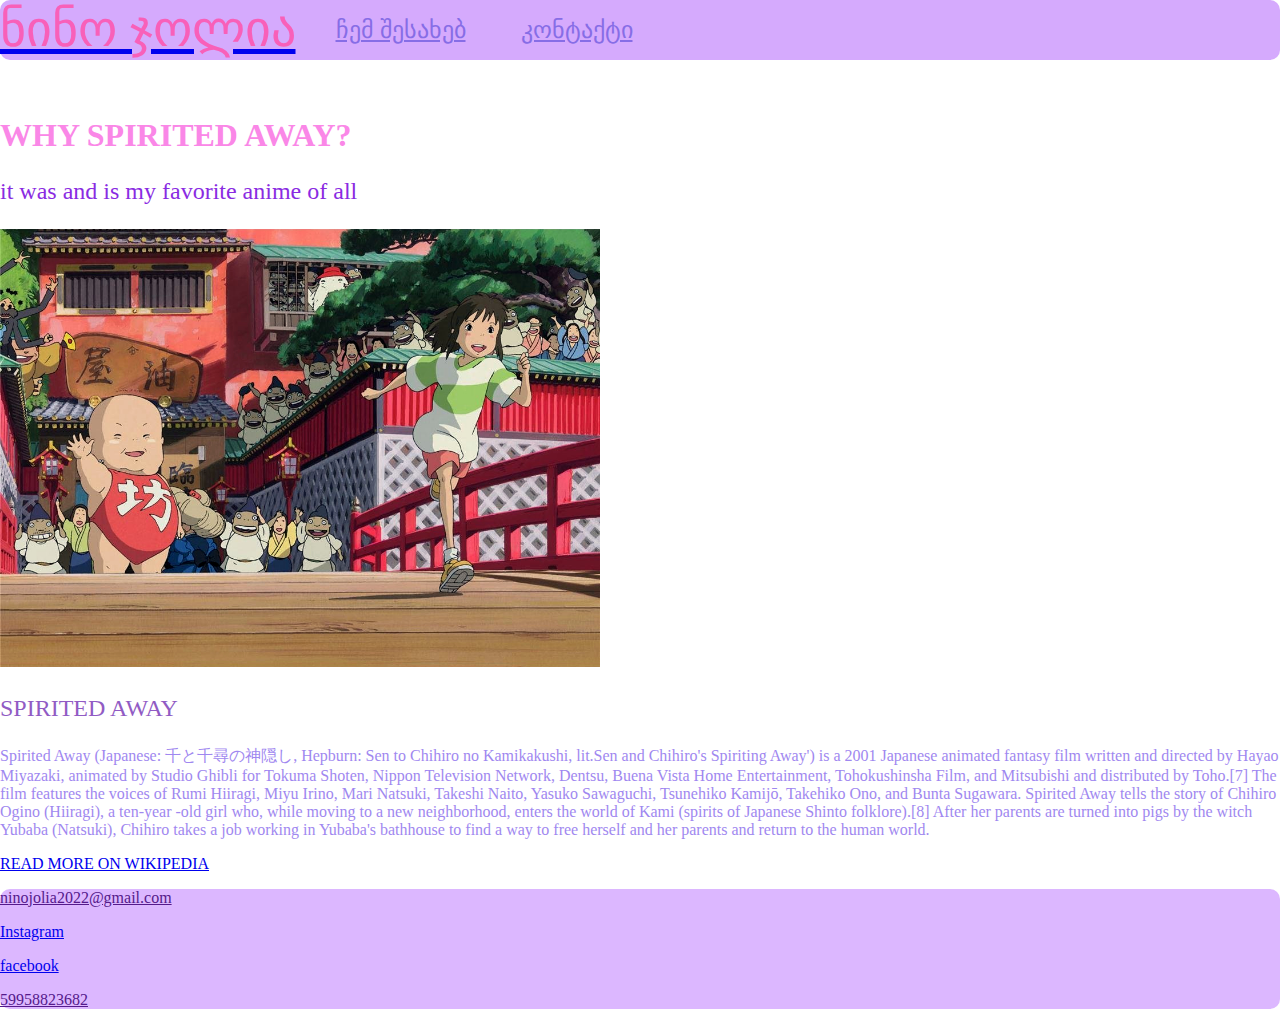
==== index.html @ 04b69b54 "final" ====
<!DOCTYPE html>
<html lang="en">

<head>
    <link rel="stylesheet" href="styles.css">
    <meta charset="UTF-8">
    <meta http-equiv="X-UA-Compatible" content="IE=edge">
    <meta name="viewport" content="width=device-width, initial-scale=1.0">
    <title>ნინო ჯოლია</title>
</head>

<header>
    <a href="file:///C:/Users/Nino/Desktop/nino%20jolia/index.html">
        <p id="logo">ნინო ჯოლია</p>
    </a>


    <nav>
        <ul>
            <a class="hi" href="file:///C:/Users/Nino/Desktop/nino%20jolia/me.html.html">ჩემ შესახებ</a>
        </ul>

        

        <ul>
            <a class="hi" href="file:///C:/Users/Nino/Desktop/nino%20jolia/contact.html.html">კონტაქტი</a>
        </ul>



    </nav>

<br>


</header>

<br>
<br>


<body>

    <h1>WHY SPIRITED AWAY?</h1>
    <p id=p4>it was and is my favorite anime of all</p>

<img id="main" src="image/spirits.jpg" alt="spirits">

<p id="p3"> SPIRITED AWAY </p>

 <p id="p1">  Spirited Away (Japanese: 千と千尋の神隠し, Hepburn: Sen to Chihiro no Kamikakushi, 
lit.Sen and Chihiro's Spiriting Away') is a 2001 Japanese animated fantasy film 
written and directed by Hayao Miyazaki, animated by Studio Ghibli for Tokuma Shoten,
 Nippon Television Network, Dentsu, Buena Vista Home Entertainment, Tohokushinsha Film,
  and Mitsubishi and distributed by Toho.[7] The film features the voices of Rumi Hiiragi,
   Miyu Irino, Mari Natsuki, Takeshi Naito, Yasuko Sawaguchi, Tsunehiko Kamijō, Takehiko Ono,
    and Bunta Sugawara. Spirited Away tells the story of Chihiro Ogino (Hiiragi), a ten-year
    -old girl who, while moving to a new neighborhood, enters the world of Kami 
    (spirits of Japanese Shinto folklore).[8] After her parents are turned into pigs by
     the witch Yubaba (Natsuki), Chihiro takes a job working in Yubaba's bathhouse to find
      a way to free herself 
and her parents and return to the human world.

<br>

 <a href="https://en.wikipedia.org/wiki/Spirited_Away" target="_blank"><P id=" p2">READ MORE ON WIKIPEDIA
 </a>

    <br>
 





</body>


<footer>


   <a href="" target="_blank"><p> ninojolia2022@gmail.com</p></a> 
   <a href="https://www.instagram.com/ninajolia/" target="_blank"> <P> Instagram</P> </a>
    <a href="https://www.facebook.com/profile.php?id=100011991645698" target="_blank">

    <P>facebook</P> </a>
    <a href=""><p>59958823682</p></a>
    



</footer>


</html>
---- styles.css ----
header p {font-size: 50px; color: rgb(248, 96, 185);  ;
    
     margin: 30px 10px;  }

     

    .hi{color: rgb(135, 109, 230); font-size: x-large;}

    header nav p { 
        display: inline-block;
        vertical-align: middle;
       } 
       header{background-color: rgb(213, 170, 253); border-radius: 10px;}


     
     header p { margin: auto;}
     nav li  {display: inline-block; margin: 20px 20px 20px 20px;}

     h1{color: rgb(250, 135, 231);}
     header, nav  {display: flex;}
 nav {gap: 15px;}

 .hi1 {display: inline; margin: auto; color: rgb(199, 161, 235); }

body{display: inline; margin: auto; color: rgb(230, 203, 255);}

footer{color: rgb(161, 118, 241); background-color: rgb(220, 183, 255); border-radius: 10px; }

#p1{color: rgb(159, 136, 240); font-weight: lighter;}
#p2{color: rgb(124, 93, 211); }
#p3{color: rgb(145, 91, 196); font-size: x-large; ;}
#p4{color: blueviolet; font-size: x-large;}

 #main{width: 600px;}
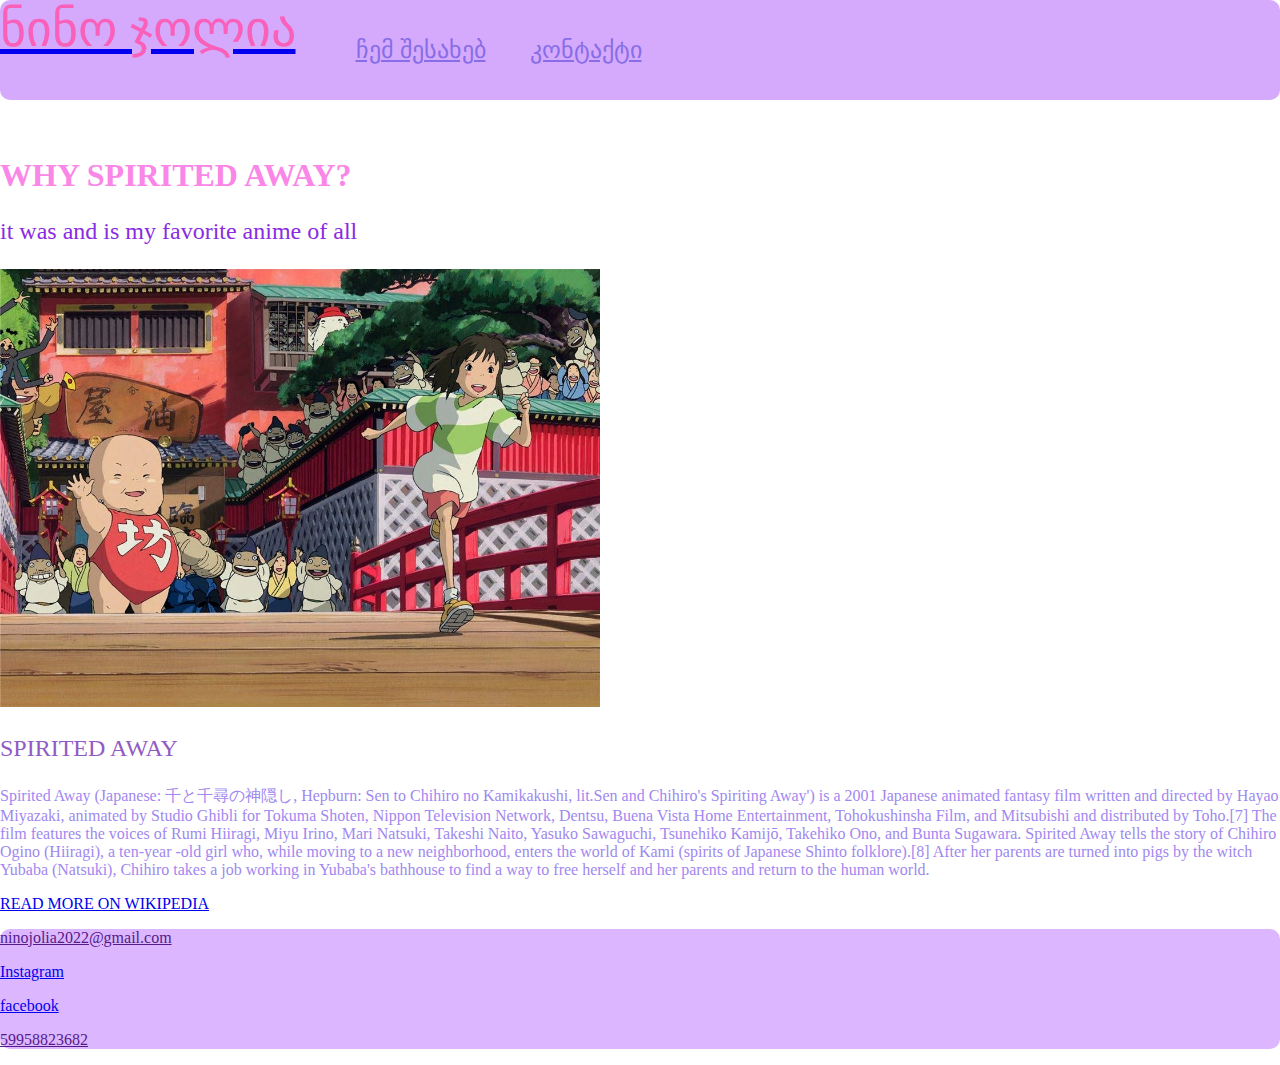
==== commit ad9e38f1: "changes" ====
--- a/index.html
+++ b/index.html
@@ -10,20 +10,24 @@
 </head>
 
 <header>
-    <a href="file:///C:/Users/Nino/Desktop/nino%20jolia/index.html">
+    <a href="index.html">
         <p id="logo">ნინო ჯოლია</p>
     </a>
 
 
     <nav>
         <ul>
-            <a class="hi" href="file:///C:/Users/Nino/Desktop/nino%20jolia/me.html.html">ჩემ შესახებ</a>
-        </ul>
+            <li>
+
+                <a class="hi" href="me.html">ჩემ შესახებ</a>
+            </li>
+           
+       
 
         
-
-        <ul>
-            <a class="hi" href="file:///C:/Users/Nino/Desktop/nino%20jolia/contact.html.html">კონტაქტი</a>
+<li><a class="hi" href="contact.html">კონტაქტი</a></li>
+        
+            
         </ul>
 
 
